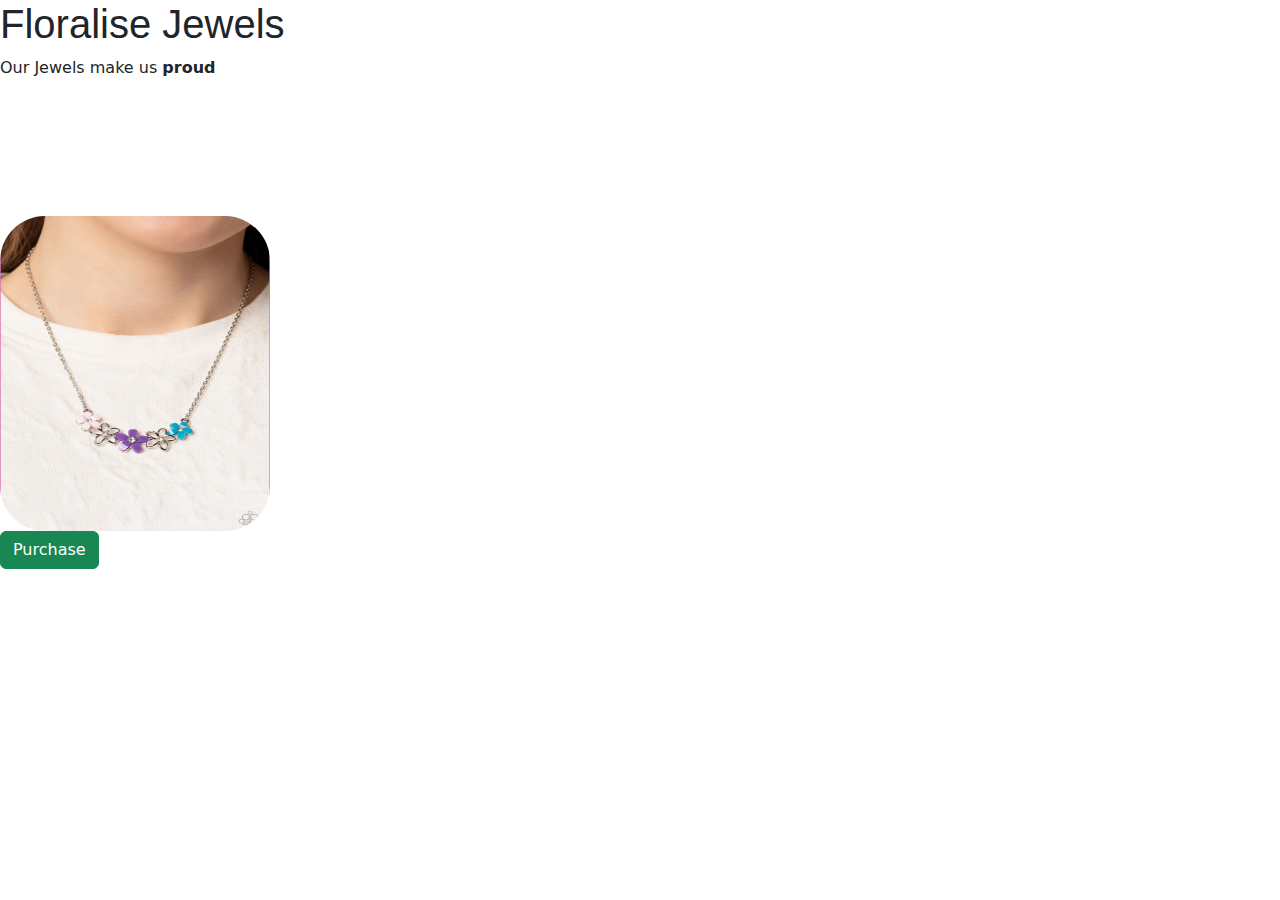
==== index.html @ 3f2f82c5 "Add Core Files" ====
<!DOCTYPE html>
<html lang="en">
<head>
    <meta charset="UTF-8">
    <meta name="viewport" content="width=device-width, initial-scale=1.0">
    <title>floralise.ca</title>
    <link rel="stylesheet" href="./style.css">
    <link href="https://cdn.jsdelivr.net/npm/bootstrap@5.3.3/dist/css/bootstrap.min.css" rel="stylesheet" integrity="sha384-QWTKZyjpPEjISv5WaRU9OFeRpok6YctnYmDr5pNlyT2bRjXh0JMhjY6hW+ALEwIH" crossorigin="anonymous">
<script src="https://cdn.jsdelivr.net/npm/bootstrap@5.3.3/dist/js/bootstrap.bundle.min.js" integrity="sha384-YvpcrYf0tY3lHB60NNkmXc5s9fDVZLESaAA55NDzOxhy9GkcIdslK1eN7N6jIeHz" crossorigin="anonymous"></script>
</head>
<body>
    <h1 id="title">Floralise Jewels</h1>
    <p>Our Jewels make us <b>proud</b></p> 
    <br>
    <br>
    <br>
    <br>
    <br>
    
    <items>
        <item>
            <img src="./assets/Screenshot 2024-02-21 at 5.07.22 PM.png" alt="very very nice necklace">
    
        </item>
        
        
    </items>
    <button class="btn btn-success" href="./CART/Cart.css">Purchase</button>
</body>
</html>
---- style.css ----
body {
    background-color: rgb(76, 112, 205);
    text-align: center;
}

#title {
    font-family: sans-serif;
}

items {
    display: grid;
    align-items: center;
}


item img {
    cursor: pointer;
    width: 30vh;
    height: 35vh;
    border-radius: 5vh;
}
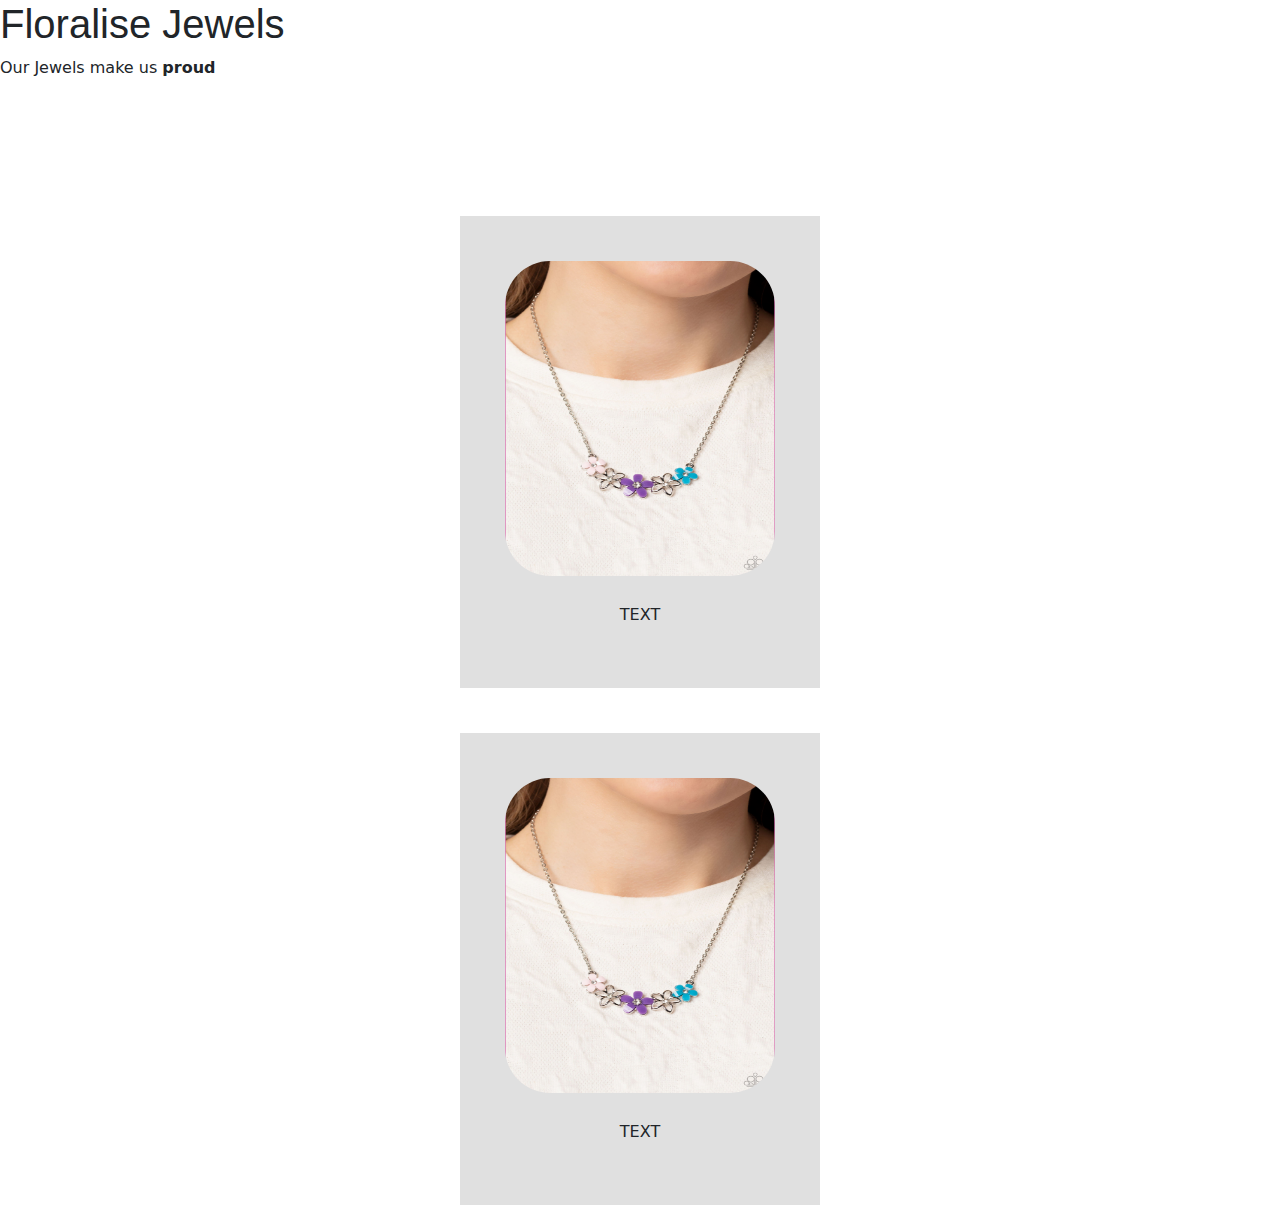
==== commit 14615bfa: "Add cards" ====
--- a/index.html
+++ b/index.html
@@ -20,11 +20,12 @@
     <items>
         <item>
             <img src="./assets/Screenshot 2024-02-21 at 5.07.22 PM.png" alt="very very nice necklace">
-    
+            <p>TEXT</p>
         </item>
-        
-        
+        <item>
+            <img src="./assets/Screenshot 2024-02-21 at 5.07.22 PM.png" alt="very very nice necklace">
+            <p>TEXT</p>
+        </item>
     </items>
-    <button class="btn btn-success" href="./CART/Cart.css">Purchase</button>
 </body>
 </html>--- a/style.css
+++ b/style.css
@@ -9,9 +9,20 @@
 
 items {
     display: grid;
-    align-items: center;
+    gap: 5vh;
+    justify-content: center;
 }
 
+item {
+    padding: 5vh;
+    padding-bottom: 5vh;
+    background-color: rgb(224, 224, 224);
+    text-align: center;
+}
+
+item p {
+    padding-top: 3vh;
+}
 
 item img {
     cursor: pointer;
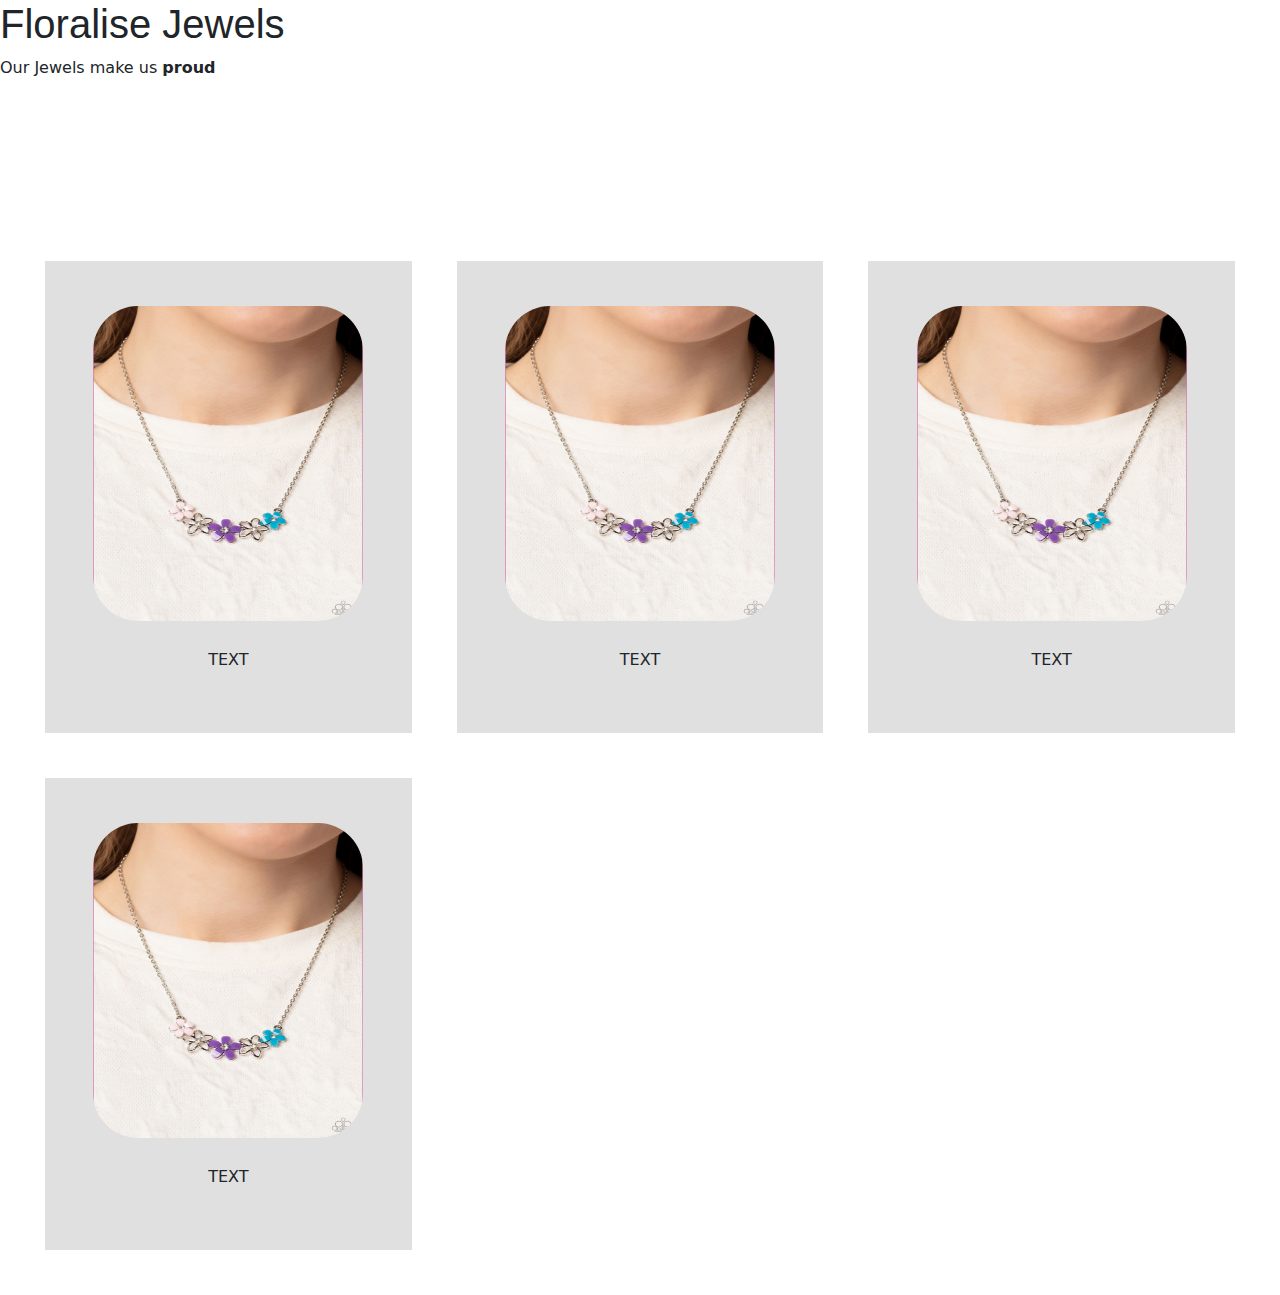
==== commit 7afe7ab2: "Add the cards" ====
--- a/index.html
+++ b/index.html
@@ -26,6 +26,14 @@
             <img src="./assets/Screenshot 2024-02-21 at 5.07.22 PM.png" alt="very very nice necklace">
             <p>TEXT</p>
         </item>
+        <item>
+            <img src="./assets/Screenshot 2024-02-21 at 5.07.22 PM.png" alt="very very nice necklace">
+            <p>TEXT</p>
+        </item> 
+        <item>
+            <img src="./assets/Screenshot 2024-02-21 at 5.07.22 PM.png" alt="very very nice necklace">
+            <p>TEXT</p>
+        </item>
     </items>
 </body>
 </html>--- a/style.css
+++ b/style.css
@@ -10,6 +10,8 @@
 items {
     display: grid;
     gap: 5vh;
+    margin: 5vh;
+    grid-template-columns: repeat(3, 1fr);
     justify-content: center;
 }
 
